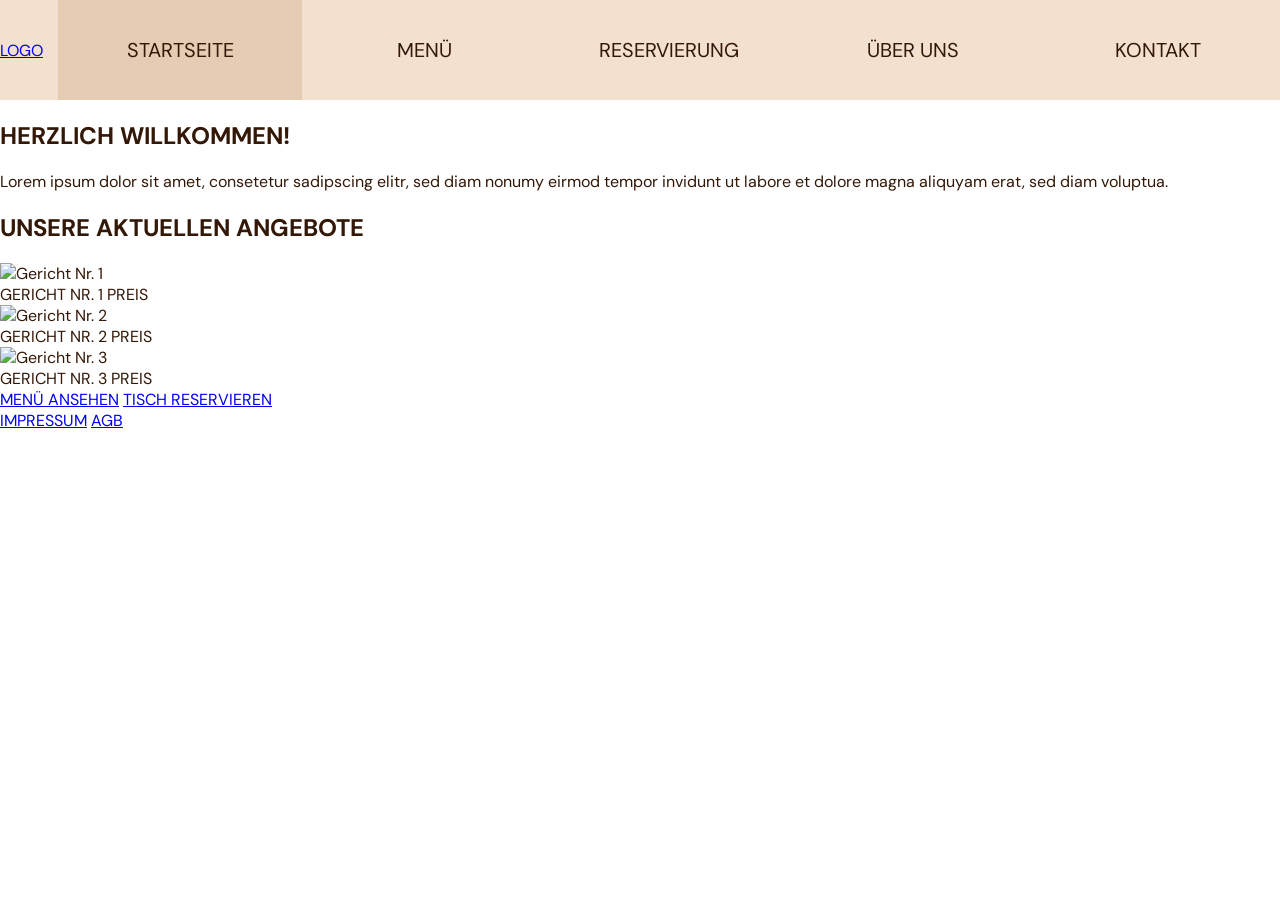
==== index.html @ 1ae357af "HTML-Prototyp und erste CSS-Stile hinzufügen" ====
<!DOCTYPE html>
<html lang="de">
<head>
    <meta charset="UTF-8">
    <meta name="viewport" content="width=device-width, initial-scale=1.0">
    <title>Datscha – Startseite</title>
    <link rel="preconnect" href="https://fonts.googleapis.com">
    <link rel="preconnect" href="https://fonts.gstatic.com" crossorigin>
    <link href="https://fonts.googleapis.com/css2?family=DM+Sans:wght@400;600&display=swap" rel="stylesheet">
    
    <link rel="stylesheet" href="style.css">
</head>
<body>

    <header class="site-header">
        <a href="index.html" class="logo">LOGO</a>
        <nav class="main-nav">
            <ul class="nav-list">
                <li><a href="index.html" class="nav-link active">STARTSEITE</a></li>
                <li><a href="menu.html" class="nav-link">MENÜ</a></li>
                <li><a href="reservierung.html" class="nav-link">RESERVIERUNG</a></li>
                <li><a href="ueber-uns.html" class="nav-link">ÜBER UNS</a></li>
                <li><a href="kontakt.html" class="nav-link">KONTAKT</a></li>
            </ul>
        </nav>
    </header>

    <main>
        
        <section class="hero-section">
            <div class="hero-overlay">
                <div class="hero-content">
                    <h1>HERZLICH WILLKOMMEN!</h1>
                    <p>
                        Lorem ipsum dolor sit amet, consetetur sadipscing elitr, sed
                        diam nonumy eirmod tempor invidunt ut labore et dolore
                        magna aliquyam erat, sed diam voluptua.
                    </p>
                </div>
            </div>
        </section>

        
        <section class="offers-section">
            <h2>UNSERE AKTUELLEN ANGEBOTE</h2>
            <div class="offers-container">
                <div class="offers-cards">
                    <article class="offer-card">
                        <div class="offer-image-placeholder">
                            <img src="assets/dish-placeholder.svg" alt="Gericht Nr. 1">
                        </div>
                        <div class="offer-info">
                            <span class="offer-title">GERICHT NR. 1</span>
                            <span class="offer-price">PREIS</span>
                        </div>
                    </article>

                    <article class="offer-card">
                        <div class="offer-image-placeholder">
                            <img src="assets/dish-placeholder.svg" alt="Gericht Nr. 2">
                        </div>
                        <div class="offer-info">
                            <span class="offer-title">GERICHT NR. 2</span>
                            <span class="offer-price">PREIS</span>
                        </div>
                    </article>

                    <article class="offer-card">
                        <div class="offer-image-placeholder">
                            <img src="assets/dish-placeholder.svg" alt="Gericht Nr. 3">
                        </div>
                        <div class="offer-info">
                            <span class="offer-title">GERICHT NR. 3</span>
                            <span class="offer-price">PREIS</span>
                        </div>
                    </article>
                </div>

                <div class="offers-actions">
                    <a href="menu.html" class="btn btn-brown">MENÜ ANSEHEN</a>
                    <a href="reservierung.html" class="btn btn-green">TISCH RESERVIEREN</a>
                </div>
            </div>
        </section>
    </main>

    <footer class="site-footer">
        <a href="impressum.html" class="footer-link">IMPRESSUM</a>
        <a href="agb.html" class="footer-link">AGB</a>
    </footer>

</body>
</html>
---- style.css ----
body {
    background-color: white;
    margin: 0;
    color: #331807;
    font-family: "DM Sans", sans-serif;
}

.site-header {
    min-height: 100px;
    background-color: #F4E0CE;
    display: flex;
    align-items: center;
    justify-content: space-between;
}

.main-nav {
    display: flex;
    align-self: stretch;
    flex-grow: 1;
    padding-left: 15px;
}

.nav-list{
    display: flex;
    flex-grow: 1;
    list-style-type: none;
    margin: 0;
    padding: 0;
}

.nav-link {
    display: flex;
    flex-grow: 1;
    text-align: center;
    align-items: center;
    justify-content: center;
    color: inherit;
    text-decoration: none;
    font-size: 20px;
    transition: background-color 0.2s ease;
}

.nav-link:hover {
    background-color: #E6CCB2;
}

.nav-list > li {
    display: flex;
    flex: 1;

}

.nav-link.active {
    background-color: #E6CCB2;
}
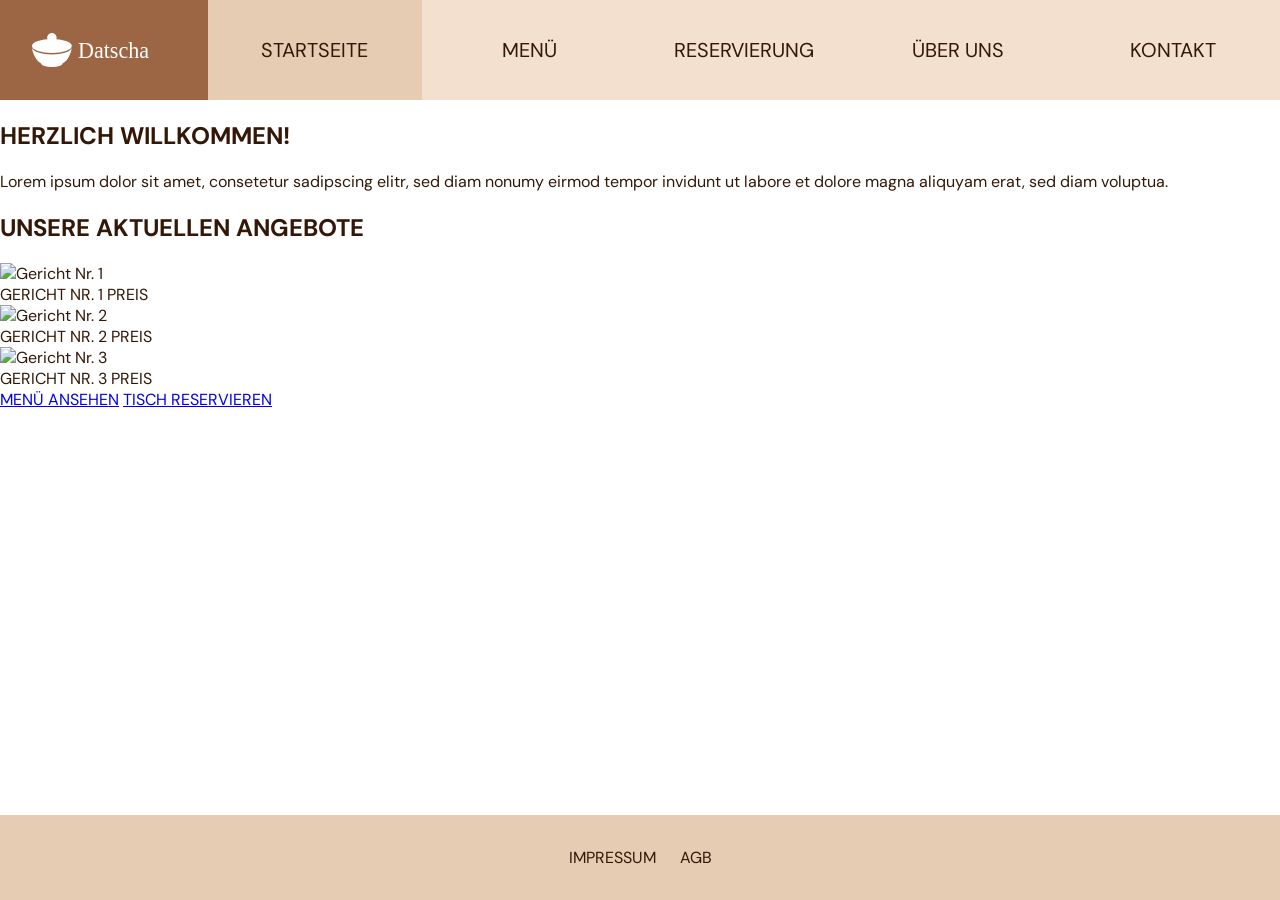
==== commit 2d230fbc: "Gemeinsame Kopf- und Fußzeile gestalten" ====
--- a/index.html
+++ b/index.html
@@ -13,7 +13,9 @@
 <body>
 
     <header class="site-header">
-        <a href="index.html" class="logo">LOGO</a>
+        <a href="index.html" class="logo">
+            <img src="images/logo_image.svg" alt="Datscha – Startseite">
+        </a>
         <nav class="main-nav">
             <ul class="nav-list">
                 <li><a href="index.html" class="nav-link active">STARTSEITE</a></li>
--- a/style.css
+++ b/style.css
@@ -3,6 +3,13 @@
     margin: 0;
     color: #331807;
     font-family: "DM Sans", sans-serif;
+    min-height: 100vh;
+    display: flex;
+    flex-direction: column;
+}
+
+main {
+    flex-grow: 1;
 }
 
 .site-header {
@@ -17,7 +24,6 @@
     display: flex;
     align-self: stretch;
     flex-grow: 1;
-    padding-left: 15px;
 }
 
 .nav-list{
@@ -52,4 +58,30 @@
 
 .nav-link.active {
     background-color: #E6CCB2;
+}
+
+.logo {
+    display: flex;
+    background-color: #9C6644;
+    align-self: stretch;
+    align-items: center;
+    padding: 32px;
+}
+
+.site-footer {
+    background-color: #E6CCB2;
+    display: flex;
+    justify-content: center;
+    gap: 24px;
+    padding: 32px;
+}
+
+.footer-link {
+    color: inherit;
+    text-decoration: none;
+    font-size: 16px;
+}
+
+.footer-link:hover {
+    text-decoration: underline;
 }
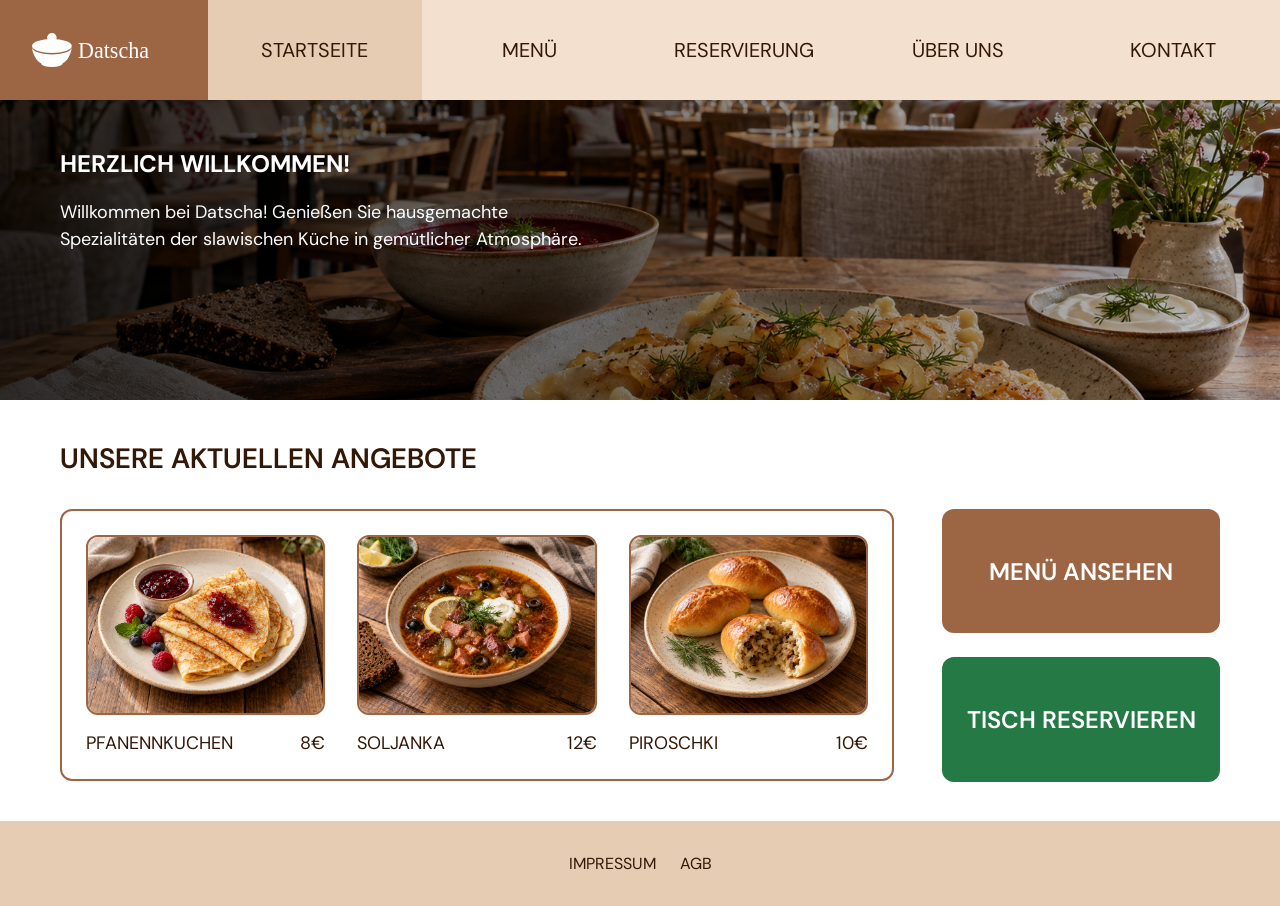
==== commit 317df137: "Startseite mit aktuellen Angeboten gestalten" ====
--- a/index.html
+++ b/index.html
@@ -9,6 +9,7 @@
     <link href="https://fonts.googleapis.com/css2?family=DM+Sans:wght@400;600&display=swap" rel="stylesheet">
     
     <link rel="stylesheet" href="style.css">
+    <link rel="stylesheet" href="start.css">
 </head>
 <body>
 
@@ -19,7 +20,7 @@
         <nav class="main-nav">
             <ul class="nav-list">
                 <li><a href="index.html" class="nav-link active">STARTSEITE</a></li>
-                <li><a href="menu.html" class="nav-link">MENÜ</a></li>
+                <li><a href="menu-appetizer.html" class="nav-link">MENÜ</a></li>
                 <li><a href="reservierung.html" class="nav-link">RESERVIERUNG</a></li>
                 <li><a href="ueber-uns.html" class="nav-link">ÜBER UNS</a></li>
                 <li><a href="kontakt.html" class="nav-link">KONTAKT</a></li>
@@ -34,9 +35,8 @@
                 <div class="hero-content">
                     <h1>HERZLICH WILLKOMMEN!</h1>
                     <p>
-                        Lorem ipsum dolor sit amet, consetetur sadipscing elitr, sed
-                        diam nonumy eirmod tempor invidunt ut labore et dolore
-                        magna aliquyam erat, sed diam voluptua.
+                        Willkommen bei Datscha! 
+                        Genießen Sie hausgemachte Spezialitäten der slawischen Küche in gemütlicher Atmosphäre. 
                     </p>
                 </div>
             </div>
@@ -49,37 +49,37 @@
                 <div class="offers-cards">
                     <article class="offer-card">
                         <div class="offer-image-placeholder">
-                            <img src="assets/dish-placeholder.svg" alt="Gericht Nr. 1">
+                            <img src="images/pfannenkuchen.png" alt="Pfannenkuchen mit Marmelade">
                         </div>
                         <div class="offer-info">
-                            <span class="offer-title">GERICHT NR. 1</span>
-                            <span class="offer-price">PREIS</span>
+                            <span class="offer-title">PFANENNKUCHEN</span>
+                            <span class="offer-price">8€</span>
                         </div>
                     </article>
 
                     <article class="offer-card">
                         <div class="offer-image-placeholder">
-                            <img src="assets/dish-placeholder.svg" alt="Gericht Nr. 2">
+                            <img src="images/soljanka.png" alt="Soljanka">
                         </div>
                         <div class="offer-info">
-                            <span class="offer-title">GERICHT NR. 2</span>
-                            <span class="offer-price">PREIS</span>
+                            <span class="offer-title">SOLJANKA</span>
+                            <span class="offer-price">12€</span>
                         </div>
                     </article>
 
                     <article class="offer-card">
                         <div class="offer-image-placeholder">
-                            <img src="assets/dish-placeholder.svg" alt="Gericht Nr. 3">
+                            <img src="images/piroschki.png" alt="Piroschki">
                         </div>
                         <div class="offer-info">
-                            <span class="offer-title">GERICHT NR. 3</span>
-                            <span class="offer-price">PREIS</span>
+                            <span class="offer-title">PIROSCHKI</span>
+                            <span class="offer-price">10€</span>
                         </div>
                     </article>
                 </div>
 
                 <div class="offers-actions">
-                    <a href="menu.html" class="btn btn-brown">MENÜ ANSEHEN</a>
+                    <a href="menu-appetizer.html" class="btn btn-brown">MENÜ ANSEHEN</a>
                     <a href="reservierung.html" class="btn btn-green">TISCH RESERVIEREN</a>
                 </div>
             </div>
--- a/start.css
+++ b/start.css
@@ -0,0 +1,113 @@
+.hero-section {
+    background-image: linear-gradient(to right, rgba(0, 0, 0, 0.8), rgba(0, 0, 0, 0.2)),
+    url("images/home_bg.png");
+    background-size: cover;
+    background-position: center;
+    background-repeat: no-repeat;
+    min-height: 300px;
+    padding: 48px 60px;
+    box-sizing: border-box;
+}
+
+.hero-content {
+    color: white;
+    max-width: 550px; 
+}
+
+.hero-content h1 {
+    margin-top: 0;
+}
+
+.hero-content p {
+    font-size: 18px;
+    line-height: 1.5;
+}
+
+.offers-section {
+    padding: 40px 60px
+}
+
+.offers-section h2 {
+    margin: 0 0 32px;
+    font-size: 28px;
+    font-weight: 600;
+}
+
+.offers-container {
+    display: grid;
+    grid-template-columns: 3fr 1fr;
+    gap: 48px;
+}
+
+.offers-cards {
+    display: grid;
+    grid-template-columns: repeat(3, minmax(0, 1fr));
+    gap: 32px;
+    border: 2px solid #9C6644;
+    border-radius: 12px;
+    padding: 24px;
+}
+
+.offer-image-placeholder {
+    border: 2px solid #9C6644;
+    border-radius: 12px;
+    aspect-ratio: 4/3;
+    overflow: hidden;
+}
+
+.offer-image-placeholder img {
+    display: block;
+    width: 100%;
+    height: 100%;
+    object-fit: cover;
+}
+
+.offer-info {
+    display: flex;
+    justify-content: space-between;
+    align-items: baseline;
+    gap: 12px;
+    margin-top: 16px;
+    font-size: 18px;
+}
+
+.offer-price {
+    white-space: nowrap;
+}
+
+.offers-actions {
+    display: flex;
+    flex-direction: column;
+    gap: 24px;
+}
+
+.offers-actions .btn {
+    display: flex;
+    flex: 1;
+    align-items: center;
+    justify-content: center;
+    padding: 20px;
+    border-radius: 12px;
+    color: white;
+    text-decoration: none;
+    font-size: 24px;
+    font-weight: 600;
+    text-align: center;
+    transition: background-color 0.2s ease;
+}
+
+.offers-actions .btn-brown {
+    background-color: #9C6644;
+}
+
+.offers-actions .btn-brown:hover {
+    background-color: #805236;
+}
+
+.offers-actions .btn-green {
+    background-color: #247945;
+}
+
+.offers-actions .btn-green:hover {
+    background-color: #1B6036;
+}
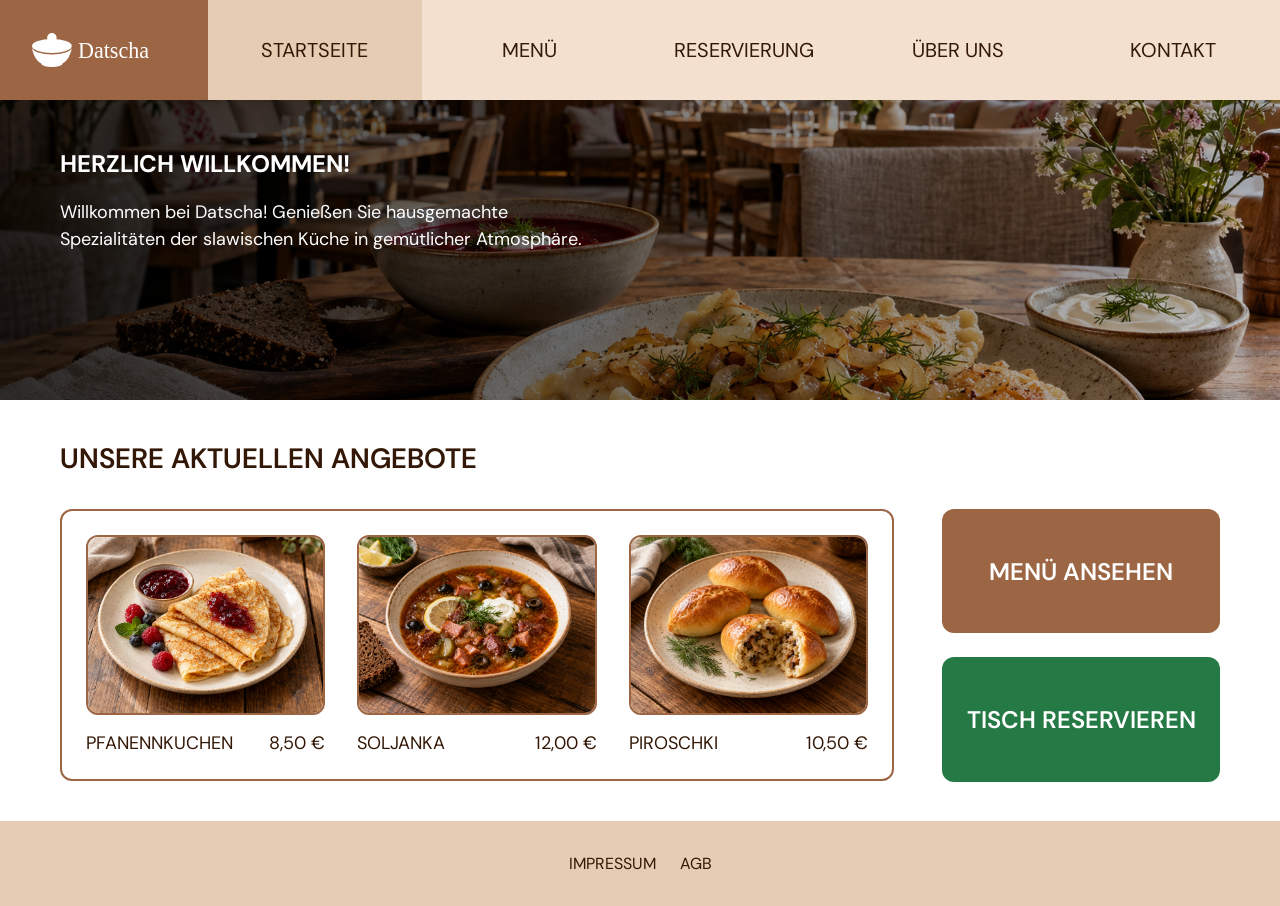
==== commit cc2a3676: "Umsetzen des Feedbacks" ====
--- a/index.html
+++ b/index.html
@@ -8,8 +8,8 @@
     <link rel="preconnect" href="https://fonts.gstatic.com" crossorigin>
     <link href="https://fonts.googleapis.com/css2?family=DM+Sans:wght@400;600&display=swap" rel="stylesheet">
     
-    <link rel="stylesheet" href="style.css">
-    <link rel="stylesheet" href="start.css">
+    <link rel="stylesheet" href="css/style.css">
+    <link rel="stylesheet" href="css/style-start.css">
 </head>
 <body>
 
@@ -53,7 +53,7 @@
                         </div>
                         <div class="offer-info">
                             <span class="offer-title">PFANENNKUCHEN</span>
-                            <span class="offer-price">8€</span>
+                            <span class="offer-price">8,50&nbsp;€</span>
                         </div>
                     </article>
 
@@ -63,7 +63,7 @@
                         </div>
                         <div class="offer-info">
                             <span class="offer-title">SOLJANKA</span>
-                            <span class="offer-price">12€</span>
+                            <span class="offer-price">12,00&nbsp;€</span>
                         </div>
                     </article>
 
@@ -73,7 +73,7 @@
                         </div>
                         <div class="offer-info">
                             <span class="offer-title">PIROSCHKI</span>
-                            <span class="offer-price">10€</span>
+                            <span class="offer-price">10,50&nbsp;€</span>
                         </div>
                     </article>
                 </div>
--- a/css/style.css
+++ b/css/style.css
@@ -0,0 +1,87 @@
+body {
+    background-color: white;
+    margin: 0;
+    color: #331807;
+    font-family: "DM Sans", sans-serif;
+    min-height: 100vh;
+    display: flex;
+    flex-direction: column;
+}
+
+main {
+    flex-grow: 1;
+}
+
+.site-header {
+    min-height: 100px;
+    background-color: #F4E0CE;
+    display: flex;
+    align-items: center;
+    justify-content: space-between;
+}
+
+.main-nav {
+    display: flex;
+    align-self: stretch;
+    flex-grow: 1;
+}
+
+.nav-list{
+    display: flex;
+    flex-grow: 1;
+    list-style-type: none;
+    margin: 0;
+    padding: 0;
+}
+
+.nav-link {
+    display: flex;
+    flex-grow: 1;
+    text-align: center;
+    align-items: center;
+    justify-content: center;
+    color: inherit;
+    text-decoration: none;
+    font-size: 20px;
+    transition: background-color 0.2s ease;
+}
+
+.nav-link:hover {
+    background-color: #E6CCB2;
+}
+
+.nav-list > li {
+    display: flex;
+    flex: 1;
+
+}
+
+.nav-link.active {
+    background-color: #E6CCB2;
+}
+
+.logo {
+    display: flex;
+    background-color: #9C6644;
+    align-self: stretch;
+    align-items: center;
+    padding: 32px;
+}
+
+.site-footer {
+    background-color: #E6CCB2;
+    display: flex;
+    justify-content: center;
+    gap: 24px;
+    padding: 32px;
+}
+
+.footer-link {
+    color: inherit;
+    text-decoration: none;
+    font-size: 16px;
+}
+
+.footer-link:hover {
+    text-decoration: underline;
+}
--- a/css/style-start.css
+++ b/css/style-start.css
@@ -0,0 +1,113 @@
+.hero-section {
+    background-image: linear-gradient(to right, rgba(0, 0, 0, 0.8), rgba(0, 0, 0, 0.2)),
+    url("../images/home_bg.png");
+    background-size: cover;
+    background-position: center;
+    background-repeat: no-repeat;
+    min-height: 300px;
+    padding: 48px 60px;
+    box-sizing: border-box;
+}
+
+.hero-content {
+    color: white;
+    max-width: 550px; 
+}
+
+.hero-content h1 {
+    margin-top: 0;
+}
+
+.hero-content p {
+    font-size: 18px;
+    line-height: 1.5;
+}
+
+.offers-section {
+    padding: 40px 60px
+}
+
+.offers-section h2 {
+    margin: 0 0 32px;
+    font-size: 28px;
+    font-weight: 600;
+}
+
+.offers-container {
+    display: grid;
+    grid-template-columns: 3fr 1fr;
+    gap: 48px;
+}
+
+.offers-cards {
+    display: grid;
+    grid-template-columns: repeat(3, minmax(0, 1fr));
+    gap: 32px;
+    border: 2px solid #9C6644;
+    border-radius: 12px;
+    padding: 24px;
+}
+
+.offer-image-placeholder {
+    border: 2px solid #9C6644;
+    border-radius: 12px;
+    aspect-ratio: 4/3;
+    overflow: hidden;
+}
+
+.offer-image-placeholder img {
+    display: block;
+    width: 100%;
+    height: 100%;
+    object-fit: cover;
+}
+
+.offer-info {
+    display: flex;
+    justify-content: space-between;
+    align-items: baseline;
+    gap: 12px;
+    margin-top: 16px;
+    font-size: 18px;
+}
+
+.offer-price {
+    white-space: nowrap;
+}
+
+.offers-actions {
+    display: flex;
+    flex-direction: column;
+    gap: 24px;
+}
+
+.offers-actions .btn {
+    display: flex;
+    flex: 1;
+    align-items: center;
+    justify-content: center;
+    padding: 20px;
+    border-radius: 12px;
+    color: white;
+    text-decoration: none;
+    font-size: 24px;
+    font-weight: 600;
+    text-align: center;
+    transition: background-color 0.2s ease;
+}
+
+.offers-actions .btn-brown {
+    background-color: #9C6644;
+}
+
+.offers-actions .btn-brown:hover {
+    background-color: #805236;
+}
+
+.offers-actions .btn-green {
+    background-color: #247945;
+}
+
+.offers-actions .btn-green:hover {
+    background-color: #1B6036;
+}
